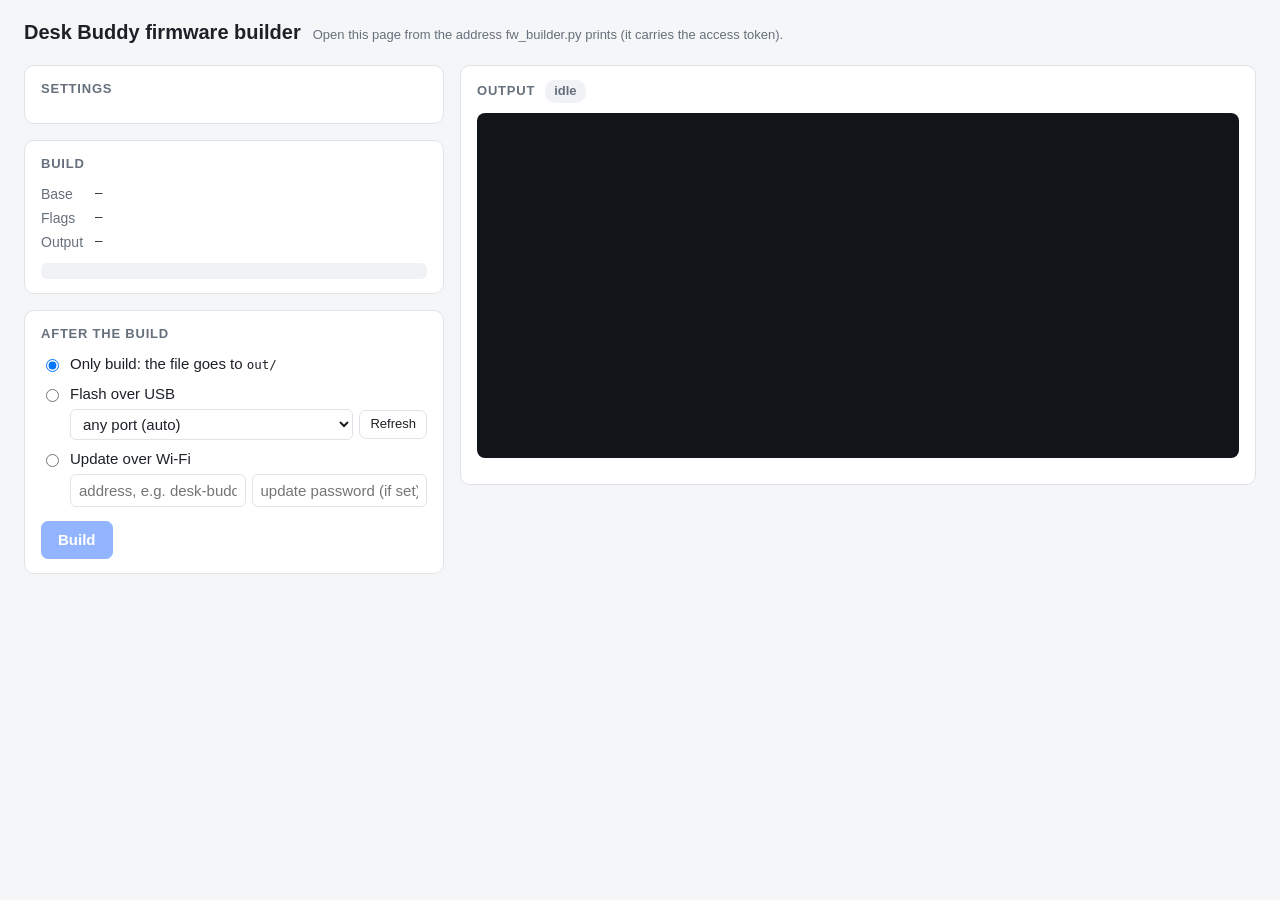
==== tools/firmware/index.html @ f3e2158a "Animations: spicy theme (cheeky innuendo, out of the normal cycle) Five animations in sim/animations" ====
<!doctype html>
<html lang="en">
<head>
<meta charset="utf-8">
<meta name="viewport" content="width=device-width, initial-scale=1">
<title>Firmware builder</title>
<!-- Served by fw_builder.py (python3 tools/fw_builder/fw_builder.py); the settings come from options.json. -->
<style>
  :root {
    --bg: #f5f6f8; --card: #ffffff; --ink: #1d2127; --muted: #66707c; --line: #dfe3e8;
    --accent: #2a6cff; --accent-ink: #ffffff; --ok: #1e9e52; --warn: #b26a00; --warn-bg: #fff4de;
    --err: #c62f2f; --err-bg: #fde8e8; --code: #f0f2f5; --log: #111418; --log-ink: #d5dbe2;
    --track: #e6e9ee;
  }
  @media (prefers-color-scheme: dark) {
    :root {
      --bg: #121417; --card: #1b1f24; --ink: #e6e9ed; --muted: #98a2ae; --line: #2c323a;
      --accent: #5b8dff; --accent-ink: #0c1220; --ok: #3ccf7a; --warn: #f0b24a; --warn-bg: #2e2412;
      --err: #ff6b6b; --err-bg: #331919; --code: #23282f; --log: #0b0d10; --log-ink: #cdd4dc;
      --track: #2a3038;
    }
  }
  * { box-sizing: border-box; }
  body { margin: 0; background: var(--bg); color: var(--ink); font: 15px/1.45 -apple-system, BlinkMacSystemFont, "Segoe UI", Roboto, sans-serif; }
  header { padding: 18px 24px 6px; display: flex; align-items: baseline; gap: 12px; flex-wrap: wrap; }
  h1 { font-size: 20px; margin: 0; }
  .sub { color: var(--muted); font-size: 13px; }
  main { display: grid; grid-template-columns: minmax(300px, 420px) 1fr; gap: 16px; padding: 12px 24px 24px; align-items: start; }
  @media (max-width: 860px) { main { grid-template-columns: 1fr; padding: 12px 16px 16px; } header { padding: 16px 16px 4px; } }
  .card { background: var(--card); border: 1px solid var(--line); border-radius: 10px; padding: 14px 16px; }
  .card + .card { margin-top: 16px; }
  h2 { font-size: 13px; text-transform: uppercase; letter-spacing: .06em; color: var(--muted); margin: 0 0 10px; }
  .opt { display: grid; grid-template-columns: 1fr auto; gap: 2px 12px; padding: 10px 0; border-top: 1px solid var(--line); }
  .opt:first-of-type { border-top: 0; padding-top: 2px; }
  .opt label.name { font-weight: 600; }
  .opt .help { grid-column: 1 / -1; color: var(--muted); font-size: 13px; }
  .badge { display: inline-block; font-size: 11px; font-weight: 600; padding: 1px 7px; border-radius: 9px; background: var(--warn-bg); color: var(--warn); margin-left: 6px; vertical-align: 1px; }
  .switch { position: relative; width: 44px; height: 26px; }
  .switch input { opacity: 0; width: 100%; height: 100%; margin: 0; position: absolute; cursor: pointer; z-index: 1; }
  .switch span { position: absolute; inset: 0; border-radius: 13px; background: var(--track); transition: background .15s; }
  .switch span::after { content: ""; position: absolute; top: 3px; left: 3px; width: 20px; height: 20px; border-radius: 50%; background: #fff; box-shadow: 0 1px 2px rgba(0,0,0,.3); transition: transform .15s; }
  .switch input:checked + span { background: var(--accent); }
  .switch input:checked + span::after { transform: translateX(18px); }
  .switch input:disabled { cursor: not-allowed; }
  .switch input:disabled + span { opacity: .45; }
  .switch input:focus-visible + span { outline: 2px solid var(--accent); outline-offset: 2px; }
  select, input[type=text], input[type=password], input[type=number] { font: inherit; color: var(--ink); background: var(--card); border: 1px solid var(--line); border-radius: 6px; padding: 5px 8px; min-width: 0; }
  dl { display: grid; grid-template-columns: auto 1fr; gap: 4px 12px; margin: 0; font-size: 14px; }
  dt { color: var(--muted); }
  dd { margin: 0; overflow-wrap: anywhere; }
  code, .mono { font-family: ui-monospace, SFMono-Regular, Menlo, monospace; font-size: 12.5px; }
  .cmd { background: var(--code); border-radius: 6px; padding: 8px 10px; margin-top: 10px; white-space: pre-wrap; overflow-wrap: anywhere; }
  .msg { border-radius: 6px; padding: 7px 10px; margin-top: 8px; font-size: 13.5px; }
  .msg.warn { background: var(--warn-bg); color: var(--warn); }
  .msg.err { background: var(--err-bg); color: var(--err); }
  .msg.note { background: var(--code); color: var(--muted); }
  .modes { display: grid; gap: 8px; }
  .mode { display: grid; grid-template-columns: auto 1fr; gap: 4px 8px; align-items: center; }
  .mode .extra { grid-column: 2; display: flex; gap: 6px; flex-wrap: wrap; align-items: center; }
  .mode .extra select { flex: 1 1 200px; }
  .mode .extra input { flex: 1 1 140px; }
  .mode.disabled { opacity: .5; }
  .actions { display: flex; gap: 8px; margin-top: 14px; flex-wrap: wrap; align-items: center; }
  button { font: inherit; font-weight: 600; border-radius: 7px; padding: 7px 16px; border: 1px solid var(--line); background: var(--card); color: var(--ink); cursor: pointer; }
  button.primary { background: var(--accent); border-color: var(--accent); color: var(--accent-ink); }
  button:disabled { opacity: .5; cursor: not-allowed; }
  button.small { padding: 4px 10px; font-weight: 500; font-size: 13px; }
  .status { font-size: 13px; font-weight: 600; padding: 2px 9px; border-radius: 10px; background: var(--code); color: var(--muted); }
  .status.running { color: var(--accent); }
  .status.ok { color: var(--ok); }
  .status.failed, .status.stopped { color: var(--err); }
  .logcard { display: flex; flex-direction: column; min-height: 420px; }
  .loghead { display: flex; align-items: center; gap: 10px; margin-bottom: 10px; flex-wrap: wrap; }
  .loghead h2 { margin: 0; }
  pre#log { flex: 1; margin: 0; background: var(--log); color: var(--log-ink); border-radius: 8px; padding: 10px 12px; font: 12px/1.45 ui-monospace, SFMono-Regular, Menlo, monospace; overflow: auto; white-space: pre-wrap; overflow-wrap: anywhere; min-height: 320px; max-height: 62vh; }
  .result { display: grid; gap: 8px; margin-top: 12px; }
  .bar { display: grid; grid-template-columns: 52px 1fr auto; gap: 10px; align-items: center; font-size: 13px; }
  .bar .track { height: 10px; border-radius: 5px; background: var(--track); overflow: hidden; }
  .bar .fill { height: 100%; border-radius: 5px; background: var(--ok); }
  .bar .fill.amber { background: var(--warn); }
  .bar .fill.red { background: var(--err); }
  .hidden { display: none !important; }
</style>
</head>
<body>
<header>
  <h1>Desk Buddy firmware builder</h1>
  <span class="sub" id="sub">loading…</span>
</header>
<main>
  <div>
    <section class="card">
      <h2>Settings</h2>
      <div id="opts"></div>
    </section>
    <section class="card">
      <h2>Build</h2>
      <dl>
        <dt>Base</dt><dd class="mono" id="p-env">–</dd>
        <dt>Flags</dt><dd class="mono" id="p-flags">–</dd>
        <dt>Output</dt><dd class="mono" id="p-out">–</dd>
      </dl>
      <div class="cmd mono" id="p-cmd"></div>
      <div id="p-msgs"></div>
    </section>
    <section class="card">
      <h2>After the build</h2>
      <div class="modes">
        <div class="mode">
          <input type="radio" name="mode" value="none" id="m-none" checked><label for="m-none">Only build: the file goes to <code id="outdir">out/</code></label>
        </div>
        <div class="mode" id="mode-usb">
          <input type="radio" name="mode" value="usb" id="m-usb"><label for="m-usb">Flash over USB</label>
          <div class="extra"><select id="port" aria-label="USB port"><option value="">any port (auto)</option></select><button class="small" id="refresh" type="button">Refresh</button></div>
        </div>
        <div class="mode" id="mode-ota">
          <input type="radio" name="mode" value="ota" id="m-ota"><label for="m-ota">Update over Wi-Fi</label>
          <div class="extra"><input type="text" id="host" placeholder="address, e.g. desk-buddy.local" aria-label="Buddy address"><input type="password" id="otapw" placeholder="update password (if set)" aria-label="Update password"></div>
        </div>
      </div>
      <div id="u-notes"></div>
      <div class="actions">
        <button class="primary" id="go" type="button" disabled>Build</button>
        <button id="stop" type="button" class="hidden">Stop</button>
      </div>
    </section>
  </div>
  <section class="card logcard">
    <div class="loghead"><h2>Output</h2><span class="status" id="status">idle</span><span class="sub" id="jobname"></span></div>
    <pre id="log"></pre>
    <div class="result" id="result"></div>
  </section>
</main>
<script>
(() => {
  const $ = id => document.getElementById(id);
  const q = new URLSearchParams(location.search);
  let token = q.get('t') || '';
  try { if (token) sessionStorage.setItem('fwb-token', token); else token = sessionStorage.getItem('fwb-token') || ''; } catch (e) {}
  if (q.get('t')) history.replaceState(null, '', location.pathname);

  const store = {
    get(k, d) { try { const v = localStorage.getItem('fwb-' + k); return v == null ? d : JSON.parse(v); } catch (e) { return d; } },
    set(k, v) { try { localStorage.setItem('fwb-' + k, JSON.stringify(v)); } catch (e) {} },
  };

  async function api(path, body) {
    const r = await fetch(path, {
      method: body === undefined ? 'GET' : 'POST',
      headers: { 'X-Token': token, ...(body === undefined ? {} : { 'Content-Type': 'application/json' }) },
      body: body === undefined ? undefined : JSON.stringify(body),
    });
    const j = await r.json().catch(() => ({}));
    if (!r.ok) throw new Error(j.error || ('HTTP ' + r.status));
    return j;
  }

  let doc = null, values = {}, cur = null, polling = false, since = 0;
  const ctls = {};   // option id -> { o, input, note }

  function el(tag, attrs = {}, ...kids) {
    const e = document.createElement(tag);
    for (const [k, v] of Object.entries(attrs)) {
      if (k === 'class') e.className = v; else if (k === 'text') e.textContent = v;
      else if (k.startsWith('on')) e.addEventListener(k.slice(2), v); else e.setAttribute(k, v);
    }
    for (const k of kids) if (k) e.append(k);
    return e;
  }

  function renderOptions() {
    const box = $('opts');
    box.textContent = '';
    for (const o of doc.options) {
      const id = 'o-' + o.id;
      let ctl;
      if (o.type === 'bool') {
        const inp = el('input', { type: 'checkbox', id, role: 'switch' });
        inp.checked = !!values[o.id];
        inp.disabled = !o.supported;
        inp.addEventListener('change', () => { values[o.id] = inp.checked; changed(); });
        ctl = el('span', { class: 'switch' }, inp, el('span'));
        ctl.input = inp;
      } else if (o.type === 'choice') {
        ctl = el('select', { id });
        for (const c of o.choices) ctl.append(el('option', { value: String(c.value), text: c.label || String(c.value) }));
        ctl.value = String(values[o.id]);
        ctl.disabled = !o.supported;
        ctl.addEventListener('change', () => { values[o.id] = o.choices.find(c => String(c.value) === ctl.value).value; changed(); });
      } else if (o.type === 'number') {
        ctl = el('input', { type: 'number', id, ...(o.min != null ? { min: o.min } : {}), ...(o.max != null ? { max: o.max } : {}) });
        ctl.value = values[o.id];
        ctl.disabled = !o.supported;
        ctl.addEventListener('change', () => { values[o.id] = Number(ctl.value); changed(); });
      }
      const name = el('label', { class: 'name', for: id, text: o.label });
      if (!o.supported) name.append(el('span', { class: 'badge', text: 'needs firmware support' }));
      const note = el('span', { class: 'badge hidden' });
      name.append(note);
      ctls[o.id] = { o, input: ctl.input || ctl, note };
      box.append(el('div', { class: 'opt' }, name, ctl, o.help ? el('div', { class: 'help', text: o.help }) : null));
    }
  }

  /* Options another one forces (e.g. "USB serial only" turns Wi-Fi and Bluetooth off):
     show the forced value, greyed out; the user's own choice comes back when it is released. */
  function applyForced() {
    const forced = (cur && cur.forced) || {};
    for (const [id, { o, input, note }] of Object.entries(ctls)) {
      const by = forced[id], v = by ? cur.values[id] : values[id];
      if (o.type === 'bool') input.checked = !!v; else input.value = String(v);
      input.disabled = !o.supported || !!by;
      note.textContent = by ? 'set by ' + by : '';
      note.classList.toggle('hidden', !by);
    }
  }

  function mode() { return document.querySelector('input[name=mode]:checked').value; }
  function upload() {
    const m = mode();
    if (m === 'usb') return { type: 'usb', port: $('port').value || null };
    if (m === 'ota') return { type: 'ota', host: $('host').value.trim(), password: $('otapw').value };
    return null;
  }

  async function changed() {
    store.set('values', values);
    store.set('mode', mode());
    store.set('host', $('host').value.trim());
    try { cur = await api('/api/plan', { values, upload: upload() }); } catch (e) { cur = { errors: [e.message], warnings: [], flags: [] }; }
    $('p-env').textContent = cur.env || '–';
    $('p-flags').textContent = (cur.flags || []).join(' ') || '(none)';
    $('p-out').textContent = cur.name ? doc.out_dir + '/' + cur.name + '.bin' : '–';
    $('p-cmd').textContent = cur.command ? (cur.flags.length ? 'PLATFORMIO_BUILD_FLAGS="' + cur.flags.join(' ') + '" ' : '') + cur.command : '';
    applyForced();
    const msgs = $('p-msgs');
    msgs.textContent = '';
    for (const w of cur.warnings || []) msgs.append(el('div', { class: 'msg warn', text: w }));
    for (const e of cur.errors || []) msgs.append(el('div', { class: 'msg err', text: e }));
    // Wi-Fi updates only for Wi-Fi builds
    const ota = !!cur.wifi_build;
    $('mode-ota').classList.toggle('disabled', !ota);
    $('m-ota').disabled = !ota;
    if (!ota && mode() === 'ota') { document.querySelector('input[name=mode][value=none]').checked = true; }
    const notes = $('u-notes');
    notes.textContent = '';
    if (mode() !== 'none') for (const n of cur.upload_notes || []) notes.append(el('div', { class: 'msg note', text: n }));
    updateButtons();
  }

  function updateButtons(running = polling) {
    const m = mode();
    $('go').textContent = m === 'usb' ? 'Build and flash' : m === 'ota' ? 'Build and update' : 'Build';
    const bad = !cur || (cur.errors || []).length > 0 || !doc.pio || (m === 'ota' && !$('host').value.trim());
    $('go').disabled = running || bad;
    $('stop').classList.toggle('hidden', !running);
  }

  async function loadPorts() {
    const sel = $('port'), keep = sel.value || store.get('port', '');
    $('refresh').disabled = true;
    try {
      const { ports } = await api('/api/ports');
      sel.textContent = '';
      sel.append(el('option', { value: '', text: 'any port (auto)' }));
      for (const p of ports) sel.append(el('option', { value: p.port, text: p.port + (p.description && p.description !== 'n/a' ? '  ' + p.description : '') }));
      if ([...sel.options].some(o => o.value === keep)) sel.value = keep;
      else if (ports.length) sel.value = ports[0].port;
    } catch (e) { /* keep the list */ }
    $('refresh').disabled = false;
  }

  function setStatus(s) { const st = $('status'); st.textContent = s; st.className = 'status ' + s; }

  function kb(n) { return (n / 1024).toFixed(n < 10240 ? 1 : 0) + ' KB'; }
  function bar(label, r) {
    const fill = el('div', { class: 'fill' + (r.pct >= 97 ? ' red' : r.pct >= 90 ? ' amber' : '') });
    fill.style.width = Math.min(100, r.pct) + '%';
    return el('div', { class: 'bar' }, el('span', { text: label }), el('div', { class: 'track' }, fill),
      el('span', { class: 'mono', text: r.pct.toFixed(1) + '%  ' + kb(r.used) + ' / ' + kb(r.total) }));
  }
  function renderResult(j) {
    const box = $('result');
    box.textContent = '';
    const r = j.result || {};
    if (r.flash) box.append(bar('Flash', r.flash));
    if (r.ram) box.append(bar('RAM', r.ram));
    if (r.bin) box.append(el('div', { class: 'msg note' }, 'Firmware: ', el('code', { text: r.bin }), ' (' + kb(r.bytes) + ')'));
    if (r.uploaded === 'usb') box.append(el('div', { class: 'msg note', text: 'Flashed over USB. The buddy restarts; give it a few seconds.' }));
    if (r.uploaded === 'ota') box.append(el('div', { class: 'msg note', text: 'Sent over Wi-Fi. The buddy installs it and restarts.' }));
  }

  async function poll() {
    if (polling) return;
    polling = true;
    updateButtons(true);
    const log = $('log');
    while (true) {
      let j;
      try { j = await api('/api/job?since=' + since); } catch (e) { await new Promise(r => setTimeout(r, 1000)); continue; }
      if (j.lines.length) {
        const atEnd = log.scrollTop + log.clientHeight >= log.scrollHeight - 30;
        log.append(j.lines.join('\n') + '\n');
        if (atEnd) log.scrollTop = log.scrollHeight;
      }
      since = j.next;
      setStatus(j.status);
      $('jobname').textContent = j.name || '';
      renderResult(j);
      if (j.status !== 'running') break;
      await new Promise(r => setTimeout(r, 400));
    }
    polling = false;
    updateButtons(false);
  }

  $('go').addEventListener('click', async () => {
    if (!cur || cur.errors.length) return;
    $('log').textContent = '';
    $('result').textContent = '';
    since = 0;
    try {
      await api('/api/build', { values, upload: upload() });
      if (mode() === 'usb') store.set('port', $('port').value);
      poll();
    } catch (e) {
      setStatus('failed');
      $('log').textContent = 'error: ' + e.message + '\n';
    }
  });
  $('stop').addEventListener('click', () => api('/api/stop', {}).catch(() => {}));
  $('refresh').addEventListener('click', loadPorts);
  for (const r of document.querySelectorAll('input[name=mode]')) r.addEventListener('change', changed);
  $('host').addEventListener('input', () => { store.set('host', $('host').value.trim()); updateButtons(); });
  $('host').addEventListener('change', changed);

  (async () => {
    if (!token) { $('sub').textContent = 'Open this page from the address fw_builder.py prints (it carries the access token).'; return; }
    let info;
    try { info = await api('/api/options'); } catch (e) { $('sub').textContent = 'Cannot reach fw_builder.py: ' + e.message; return; }
    doc = { ...info.doc, out_dir: info.out_dir, pio: info.pio };
    $('outdir').textContent = info.out_dir + '/';
    $('sub').textContent = 'firmware ' + info.version + (info.pio ? '' : ' · PlatformIO (pio) not found: install it to build');
    const saved = store.get('values', {});
    for (const o of doc.options) {
      const v = saved[o.id];
      const ok = o.supported && (o.type === 'bool' ? typeof v === 'boolean'
        : o.type === 'choice' ? o.choices.some(c => c.value === v)
        : typeof v === 'number' && (o.min == null || v >= o.min) && (o.max == null || v <= o.max));
      values[o.id] = ok ? v : o.default;
    }
    $('host').value = store.get('host', '');
    const m = store.get('mode', 'none');
    const r = document.querySelector('input[name=mode][value="' + m + '"]');
    if (r) r.checked = true;
    renderOptions();
    await changed();
    loadPorts();
    const j = await api('/api/job').catch(() => null);
    if (j && j.status !== 'idle') poll();
  })();
})();
</script>
</body>
</html>
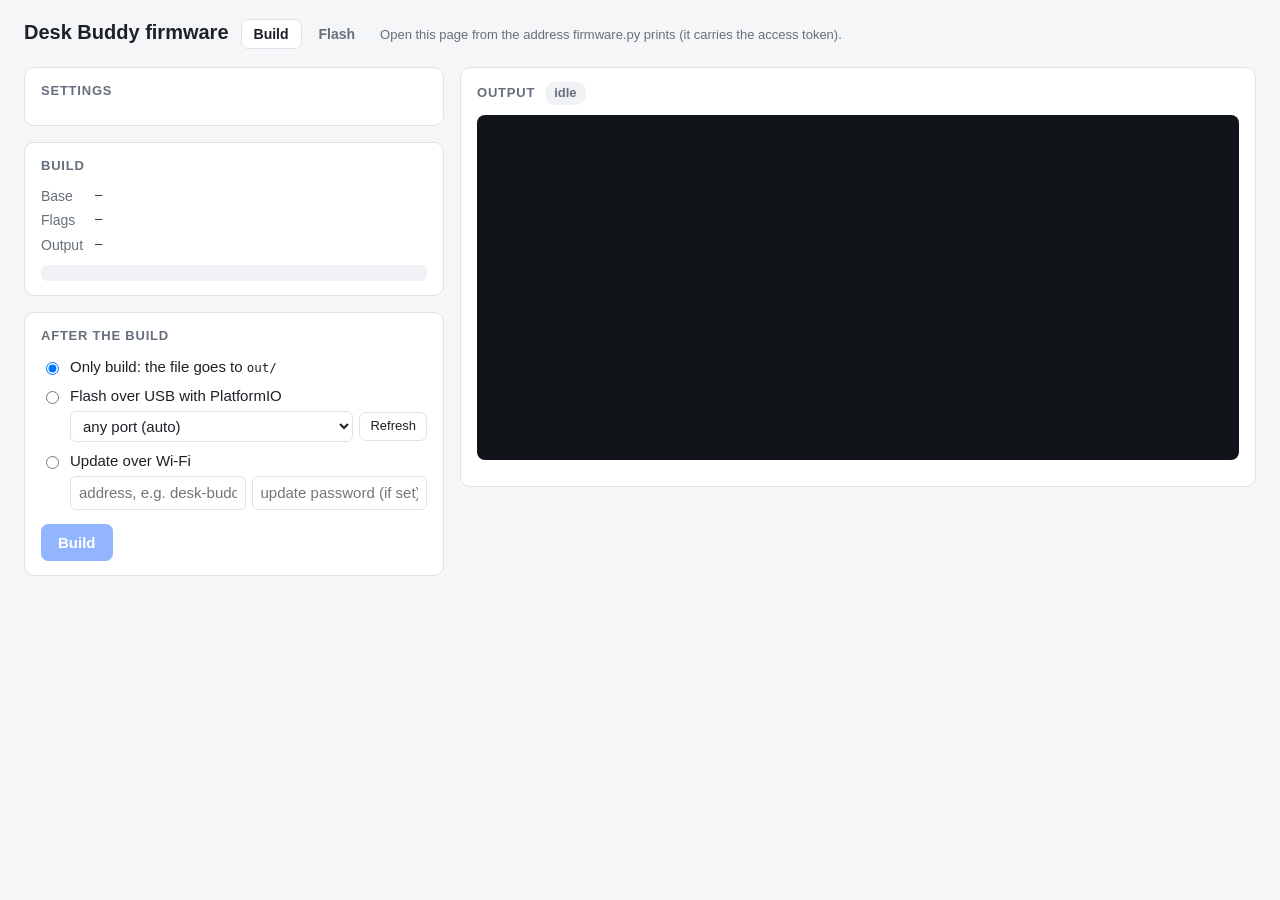
==== commit 24d0c7e8: "Tools: firmware build and web flasher in tools/firmware tools/fw_builder is now tools/firmware (firm" ====
--- a/tools/firmware/index.html
+++ b/tools/firmware/index.html
@@ -3,88 +3,14 @@
 <head>
 <meta charset="utf-8">
 <meta name="viewport" content="width=device-width, initial-scale=1">
-<title>Firmware builder</title>
-<!-- Served by fw_builder.py (python3 tools/fw_builder/fw_builder.py); the settings come from options.json. -->
-<style>
-  :root {
-    --bg: #f5f6f8; --card: #ffffff; --ink: #1d2127; --muted: #66707c; --line: #dfe3e8;
-    --accent: #2a6cff; --accent-ink: #ffffff; --ok: #1e9e52; --warn: #b26a00; --warn-bg: #fff4de;
-    --err: #c62f2f; --err-bg: #fde8e8; --code: #f0f2f5; --log: #111418; --log-ink: #d5dbe2;
-    --track: #e6e9ee;
-  }
-  @media (prefers-color-scheme: dark) {
-    :root {
-      --bg: #121417; --card: #1b1f24; --ink: #e6e9ed; --muted: #98a2ae; --line: #2c323a;
-      --accent: #5b8dff; --accent-ink: #0c1220; --ok: #3ccf7a; --warn: #f0b24a; --warn-bg: #2e2412;
-      --err: #ff6b6b; --err-bg: #331919; --code: #23282f; --log: #0b0d10; --log-ink: #cdd4dc;
-      --track: #2a3038;
-    }
-  }
-  * { box-sizing: border-box; }
-  body { margin: 0; background: var(--bg); color: var(--ink); font: 15px/1.45 -apple-system, BlinkMacSystemFont, "Segoe UI", Roboto, sans-serif; }
-  header { padding: 18px 24px 6px; display: flex; align-items: baseline; gap: 12px; flex-wrap: wrap; }
-  h1 { font-size: 20px; margin: 0; }
-  .sub { color: var(--muted); font-size: 13px; }
-  main { display: grid; grid-template-columns: minmax(300px, 420px) 1fr; gap: 16px; padding: 12px 24px 24px; align-items: start; }
-  @media (max-width: 860px) { main { grid-template-columns: 1fr; padding: 12px 16px 16px; } header { padding: 16px 16px 4px; } }
-  .card { background: var(--card); border: 1px solid var(--line); border-radius: 10px; padding: 14px 16px; }
-  .card + .card { margin-top: 16px; }
-  h2 { font-size: 13px; text-transform: uppercase; letter-spacing: .06em; color: var(--muted); margin: 0 0 10px; }
-  .opt { display: grid; grid-template-columns: 1fr auto; gap: 2px 12px; padding: 10px 0; border-top: 1px solid var(--line); }
-  .opt:first-of-type { border-top: 0; padding-top: 2px; }
-  .opt label.name { font-weight: 600; }
-  .opt .help { grid-column: 1 / -1; color: var(--muted); font-size: 13px; }
-  .badge { display: inline-block; font-size: 11px; font-weight: 600; padding: 1px 7px; border-radius: 9px; background: var(--warn-bg); color: var(--warn); margin-left: 6px; vertical-align: 1px; }
-  .switch { position: relative; width: 44px; height: 26px; }
-  .switch input { opacity: 0; width: 100%; height: 100%; margin: 0; position: absolute; cursor: pointer; z-index: 1; }
-  .switch span { position: absolute; inset: 0; border-radius: 13px; background: var(--track); transition: background .15s; }
-  .switch span::after { content: ""; position: absolute; top: 3px; left: 3px; width: 20px; height: 20px; border-radius: 50%; background: #fff; box-shadow: 0 1px 2px rgba(0,0,0,.3); transition: transform .15s; }
-  .switch input:checked + span { background: var(--accent); }
-  .switch input:checked + span::after { transform: translateX(18px); }
-  .switch input:disabled { cursor: not-allowed; }
-  .switch input:disabled + span { opacity: .45; }
-  .switch input:focus-visible + span { outline: 2px solid var(--accent); outline-offset: 2px; }
-  select, input[type=text], input[type=password], input[type=number] { font: inherit; color: var(--ink); background: var(--card); border: 1px solid var(--line); border-radius: 6px; padding: 5px 8px; min-width: 0; }
-  dl { display: grid; grid-template-columns: auto 1fr; gap: 4px 12px; margin: 0; font-size: 14px; }
-  dt { color: var(--muted); }
-  dd { margin: 0; overflow-wrap: anywhere; }
-  code, .mono { font-family: ui-monospace, SFMono-Regular, Menlo, monospace; font-size: 12.5px; }
-  .cmd { background: var(--code); border-radius: 6px; padding: 8px 10px; margin-top: 10px; white-space: pre-wrap; overflow-wrap: anywhere; }
-  .msg { border-radius: 6px; padding: 7px 10px; margin-top: 8px; font-size: 13.5px; }
-  .msg.warn { background: var(--warn-bg); color: var(--warn); }
-  .msg.err { background: var(--err-bg); color: var(--err); }
-  .msg.note { background: var(--code); color: var(--muted); }
-  .modes { display: grid; gap: 8px; }
-  .mode { display: grid; grid-template-columns: auto 1fr; gap: 4px 8px; align-items: center; }
-  .mode .extra { grid-column: 2; display: flex; gap: 6px; flex-wrap: wrap; align-items: center; }
-  .mode .extra select { flex: 1 1 200px; }
-  .mode .extra input { flex: 1 1 140px; }
-  .mode.disabled { opacity: .5; }
-  .actions { display: flex; gap: 8px; margin-top: 14px; flex-wrap: wrap; align-items: center; }
-  button { font: inherit; font-weight: 600; border-radius: 7px; padding: 7px 16px; border: 1px solid var(--line); background: var(--card); color: var(--ink); cursor: pointer; }
-  button.primary { background: var(--accent); border-color: var(--accent); color: var(--accent-ink); }
-  button:disabled { opacity: .5; cursor: not-allowed; }
-  button.small { padding: 4px 10px; font-weight: 500; font-size: 13px; }
-  .status { font-size: 13px; font-weight: 600; padding: 2px 9px; border-radius: 10px; background: var(--code); color: var(--muted); }
-  .status.running { color: var(--accent); }
-  .status.ok { color: var(--ok); }
-  .status.failed, .status.stopped { color: var(--err); }
-  .logcard { display: flex; flex-direction: column; min-height: 420px; }
-  .loghead { display: flex; align-items: center; gap: 10px; margin-bottom: 10px; flex-wrap: wrap; }
-  .loghead h2 { margin: 0; }
-  pre#log { flex: 1; margin: 0; background: var(--log); color: var(--log-ink); border-radius: 8px; padding: 10px 12px; font: 12px/1.45 ui-monospace, SFMono-Regular, Menlo, monospace; overflow: auto; white-space: pre-wrap; overflow-wrap: anywhere; min-height: 320px; max-height: 62vh; }
-  .result { display: grid; gap: 8px; margin-top: 12px; }
-  .bar { display: grid; grid-template-columns: 52px 1fr auto; gap: 10px; align-items: center; font-size: 13px; }
-  .bar .track { height: 10px; border-radius: 5px; background: var(--track); overflow: hidden; }
-  .bar .fill { height: 100%; border-radius: 5px; background: var(--ok); }
-  .bar .fill.amber { background: var(--warn); }
-  .bar .fill.red { background: var(--err); }
-  .hidden { display: none !important; }
-</style>
+<title>Desk Buddy firmware</title>
+<!-- Build page, served by firmware.py (python3 tools/firmware/firmware.py); the settings come from options.json. -->
+<link rel="stylesheet" href="style.css">
 </head>
 <body>
 <header>
-  <h1>Desk Buddy firmware builder</h1>
+  <h1>Desk Buddy firmware</h1>
+  <nav class="tabs"><a href="index.html" class="on">Build</a><a href="flash.html">Flash</a></nav>
   <span class="sub" id="sub">loading…</span>
 </header>
 <main>
@@ -110,7 +36,7 @@
           <input type="radio" name="mode" value="none" id="m-none" checked><label for="m-none">Only build: the file goes to <code id="outdir">out/</code></label>
         </div>
         <div class="mode" id="mode-usb">
-          <input type="radio" name="mode" value="usb" id="m-usb"><label for="m-usb">Flash over USB</label>
+          <input type="radio" name="mode" value="usb" id="m-usb"><label for="m-usb">Flash over USB with PlatformIO</label>
           <div class="extra"><select id="port" aria-label="USB port"><option value="">any port (auto)</option></select><button class="small" id="refresh" type="button">Refresh</button></div>
         </div>
         <div class="mode" id="mode-ota">
@@ -285,7 +211,10 @@
     const r = j.result || {};
     if (r.flash) box.append(bar('Flash', r.flash));
     if (r.ram) box.append(bar('RAM', r.ram));
-    if (r.bin) box.append(el('div', { class: 'msg note' }, 'Firmware: ', el('code', { text: r.bin }), ' (' + kb(r.bytes) + ')'));
+    if (r.bin) box.append(el('div', { class: 'msg note' }, 'App: ', el('code', { text: r.bin }), ' (' + kb(r.bytes) + ')'));
+    if (r.factory) box.append(el('div', { class: 'msg note' }, 'Full image: ', el('code', { text: r.factory }), ' (' + kb(r.factory_bytes) + ')'));
+    if (r.factory && j.status === 'ok' && !r.uploaded)
+      box.append(el('div', {}, el('a', { class: 'button', href: 'flash.html?build=' + encodeURIComponent(r.name), text: 'Flash it in this browser' })));
     if (r.uploaded === 'usb') box.append(el('div', { class: 'msg note', text: 'Flashed over USB. The buddy restarts; give it a few seconds.' }));
     if (r.uploaded === 'ota') box.append(el('div', { class: 'msg note', text: 'Sent over Wi-Fi. The buddy installs it and restarts.' }));
   }
@@ -335,9 +264,9 @@
   $('host').addEventListener('change', changed);
 
   (async () => {
-    if (!token) { $('sub').textContent = 'Open this page from the address fw_builder.py prints (it carries the access token).'; return; }
+    if (!token) { $('sub').textContent = 'Open this page from the address firmware.py prints (it carries the access token).'; return; }
     let info;
-    try { info = await api('/api/options'); } catch (e) { $('sub').textContent = 'Cannot reach fw_builder.py: ' + e.message; return; }
+    try { info = await api('/api/options'); } catch (e) { $('sub').textContent = 'Cannot reach firmware.py: ' + e.message; return; }
     doc = { ...info.doc, out_dir: info.out_dir, pio: info.pio };
     $('outdir').textContent = info.out_dir + '/';
     $('sub').textContent = 'firmware ' + info.version + (info.pio ? '' : ' · PlatformIO (pio) not found: install it to build');
--- a/tools/firmware/style.css
+++ b/tools/firmware/style.css
@@ -0,0 +1,82 @@
+/* Shared by index.html (Build) and flash.html (Flash). */
+:root {
+  --bg: #f5f6f8; --card: #ffffff; --ink: #1d2127; --muted: #66707c; --line: #dfe3e8;
+  --accent: #2a6cff; --accent-ink: #ffffff; --ok: #1e9e52; --warn: #b26a00; --warn-bg: #fff4de;
+  --err: #c62f2f; --err-bg: #fde8e8; --code: #f0f2f5; --log: #111418; --log-ink: #d5dbe2;
+  --track: #e6e9ee;
+}
+@media (prefers-color-scheme: dark) {
+  :root {
+    --bg: #121417; --card: #1b1f24; --ink: #e6e9ed; --muted: #98a2ae; --line: #2c323a;
+    --accent: #5b8dff; --accent-ink: #0c1220; --ok: #3ccf7a; --warn: #f0b24a; --warn-bg: #2e2412;
+    --err: #ff6b6b; --err-bg: #331919; --code: #23282f; --log: #0b0d10; --log-ink: #cdd4dc;
+    --track: #2a3038;
+  }
+}
+* { box-sizing: border-box; }
+body { margin: 0; background: var(--bg); color: var(--ink); font: 15px/1.45 -apple-system, BlinkMacSystemFont, "Segoe UI", Roboto, sans-serif; }
+header { padding: 18px 24px 6px; display: flex; align-items: baseline; gap: 12px; flex-wrap: wrap; }
+h1 { font-size: 20px; margin: 0; }
+.sub { color: var(--muted); font-size: 13px; }
+main { display: grid; grid-template-columns: minmax(300px, 420px) 1fr; gap: 16px; padding: 12px 24px 24px; align-items: start; }
+@media (max-width: 860px) { main { grid-template-columns: 1fr; padding: 12px 16px 16px; } header { padding: 16px 16px 4px; } }
+.card { background: var(--card); border: 1px solid var(--line); border-radius: 10px; padding: 14px 16px; }
+.card + .card { margin-top: 16px; }
+h2 { font-size: 13px; text-transform: uppercase; letter-spacing: .06em; color: var(--muted); margin: 0 0 10px; }
+.opt { display: grid; grid-template-columns: 1fr auto; gap: 2px 12px; padding: 10px 0; border-top: 1px solid var(--line); }
+.opt:first-of-type { border-top: 0; padding-top: 2px; }
+.opt label.name { font-weight: 600; }
+.opt .help { grid-column: 1 / -1; color: var(--muted); font-size: 13px; }
+.badge { display: inline-block; font-size: 11px; font-weight: 600; padding: 1px 7px; border-radius: 9px; background: var(--warn-bg); color: var(--warn); margin-left: 6px; vertical-align: 1px; }
+.switch { position: relative; width: 44px; height: 26px; }
+.switch input { opacity: 0; width: 100%; height: 100%; margin: 0; position: absolute; cursor: pointer; z-index: 1; }
+.switch span { position: absolute; inset: 0; border-radius: 13px; background: var(--track); transition: background .15s; }
+.switch span::after { content: ""; position: absolute; top: 3px; left: 3px; width: 20px; height: 20px; border-radius: 50%; background: #fff; box-shadow: 0 1px 2px rgba(0,0,0,.3); transition: transform .15s; }
+.switch input:checked + span { background: var(--accent); }
+.switch input:checked + span::after { transform: translateX(18px); }
+.switch input:disabled { cursor: not-allowed; }
+.switch input:disabled + span { opacity: .45; }
+.switch input:focus-visible + span { outline: 2px solid var(--accent); outline-offset: 2px; }
+select, input[type=text], input[type=password], input[type=number] { font: inherit; color: var(--ink); background: var(--card); border: 1px solid var(--line); border-radius: 6px; padding: 5px 8px; min-width: 0; }
+dl { display: grid; grid-template-columns: auto 1fr; gap: 4px 12px; margin: 0; font-size: 14px; }
+dt { color: var(--muted); }
+dd { margin: 0; overflow-wrap: anywhere; }
+code, .mono { font-family: ui-monospace, SFMono-Regular, Menlo, monospace; font-size: 12.5px; }
+.cmd { background: var(--code); border-radius: 6px; padding: 8px 10px; margin-top: 10px; white-space: pre-wrap; overflow-wrap: anywhere; }
+.msg { border-radius: 6px; padding: 7px 10px; margin-top: 8px; font-size: 13.5px; }
+.msg.warn { background: var(--warn-bg); color: var(--warn); }
+.msg.err { background: var(--err-bg); color: var(--err); }
+.msg.note { background: var(--code); color: var(--muted); }
+.modes { display: grid; gap: 8px; }
+.mode { display: grid; grid-template-columns: auto 1fr; gap: 4px 8px; align-items: center; }
+.mode .extra { grid-column: 2; display: flex; gap: 6px; flex-wrap: wrap; align-items: center; }
+.mode .extra select { flex: 1 1 200px; }
+.mode .extra input { flex: 1 1 140px; }
+.mode.disabled { opacity: .5; }
+.actions { display: flex; gap: 8px; margin-top: 14px; flex-wrap: wrap; align-items: center; }
+button { font: inherit; font-weight: 600; border-radius: 7px; padding: 7px 16px; border: 1px solid var(--line); background: var(--card); color: var(--ink); cursor: pointer; }
+button.primary { background: var(--accent); border-color: var(--accent); color: var(--accent-ink); }
+button:disabled { opacity: .5; cursor: not-allowed; }
+button.small { padding: 4px 10px; font-weight: 500; font-size: 13px; }
+.status { font-size: 13px; font-weight: 600; padding: 2px 9px; border-radius: 10px; background: var(--code); color: var(--muted); }
+.status.running { color: var(--accent); }
+.status.ok { color: var(--ok); }
+.status.failed, .status.stopped { color: var(--err); }
+.logcard { display: flex; flex-direction: column; min-height: 420px; }
+.loghead { display: flex; align-items: center; gap: 10px; margin-bottom: 10px; flex-wrap: wrap; }
+.loghead h2 { margin: 0; }
+pre#log { flex: 1; margin: 0; background: var(--log); color: var(--log-ink); border-radius: 8px; padding: 10px 12px; font: 12px/1.45 ui-monospace, SFMono-Regular, Menlo, monospace; overflow: auto; white-space: pre-wrap; overflow-wrap: anywhere; min-height: 320px; max-height: 62vh; }
+.result { display: grid; gap: 8px; margin-top: 12px; }
+.bar { display: grid; grid-template-columns: 52px 1fr auto; gap: 10px; align-items: center; font-size: 13px; }
+.bar .track { height: 10px; border-radius: 5px; background: var(--track); overflow: hidden; }
+.bar .fill { height: 100%; border-radius: 5px; background: var(--ok); }
+.bar .fill.amber { background: var(--warn); }
+.bar .fill.red { background: var(--err); }
+.hidden { display: none !important; }
+nav.tabs { display: flex; gap: 4px; }
+nav.tabs a { padding: 4px 12px; border-radius: 7px; color: var(--muted); text-decoration: none; font-weight: 600; font-size: 14px; border: 1px solid transparent; }
+nav.tabs a.on { background: var(--card); color: var(--ink); border-color: var(--line); }
+nav.tabs a:hover:not(.on) { color: var(--ink); }
+a.button { display: inline-block; text-decoration: none; font-weight: 600; border-radius: 7px; padding: 7px 16px; background: var(--accent); color: var(--accent-ink); }
+.progress { height: 12px; border-radius: 6px; background: var(--track); overflow: hidden; margin-top: 12px; }
+.progress div { height: 100%; width: 0; background: var(--accent); transition: width .2s; }
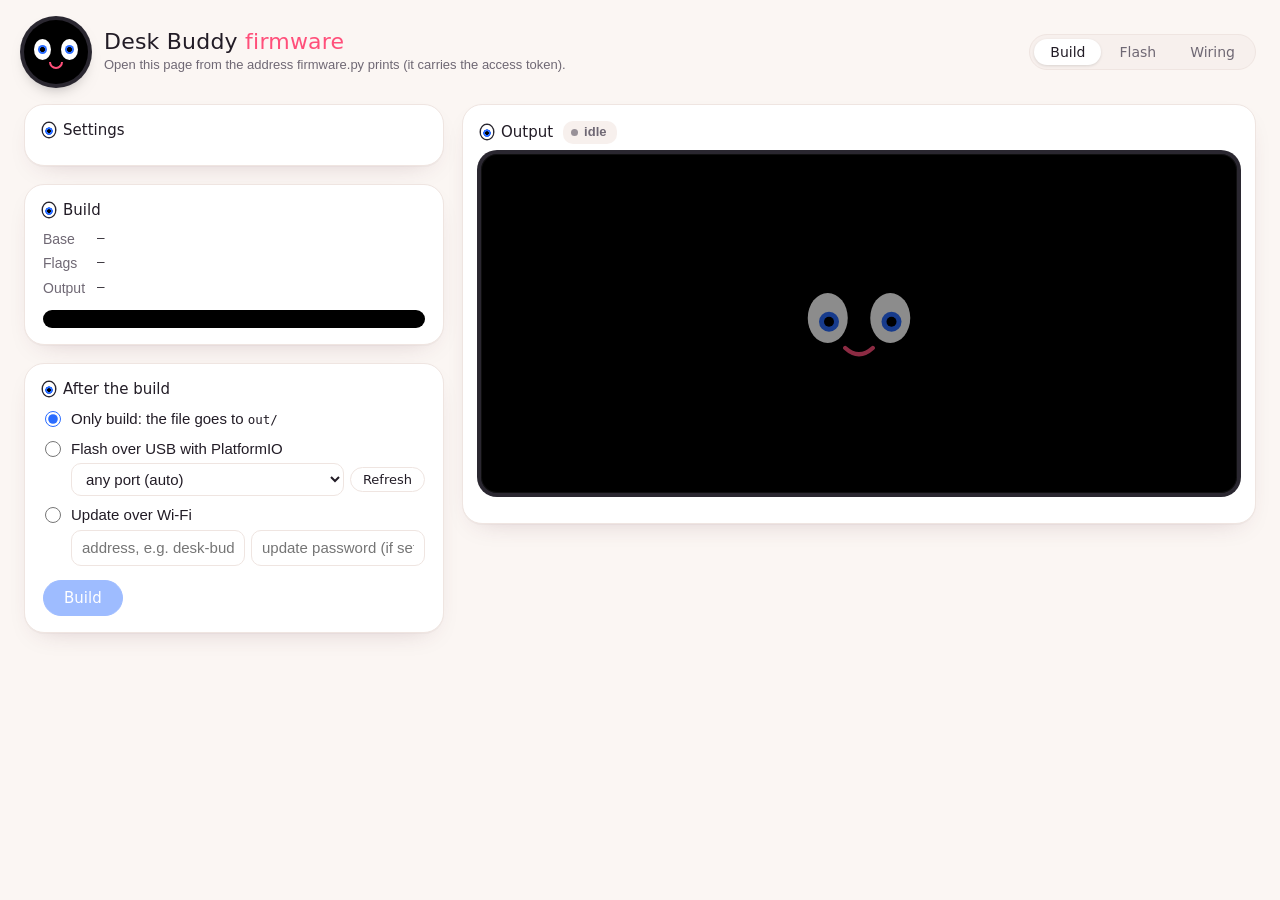
==== commit b0a02251: "Tools: firmware Wiring tab, charging status toggle, buddy-themed look wiring.html, a third tab: what" ====
--- a/tools/firmware/index.html
+++ b/tools/firmware/index.html
@@ -9,9 +9,9 @@
 </head>
 <body>
 <header>
-  <h1>Desk Buddy firmware</h1>
-  <nav class="tabs"><a href="index.html" class="on">Build</a><a href="flash.html">Flash</a></nav>
-  <span class="sub" id="sub">loading…</span>
+  <div class="buddy" aria-hidden="true"><span class="eye"></span><span class="eye"></span><span class="mouth"></span><span class="cheeks"></span></div>
+  <div class="title"><h1>Desk Buddy <em>firmware</em></h1><span class="sub" id="sub">loading…</span></div>
+  <nav class="tabs"><a href="index.html" class="on">Build</a><a href="flash.html">Flash</a><a href="wiring.html">Wiring</a></nav>
 </header>
 <main>
   <div>
@@ -149,11 +149,16 @@
     return null;
   }
 
+  let seq = 0;
   async function changed() {
     store.set('values', values);
     store.set('mode', mode());
     store.set('host', $('host').value.trim());
-    try { cur = await api('/api/plan', { values, upload: upload() }); } catch (e) { cur = { errors: [e.message], warnings: [], flags: [] }; }
+    const mine = ++seq;
+    let res;
+    try { res = await api('/api/plan', { values, upload: upload() }); } catch (e) { res = { errors: [e.message], warnings: [], flags: [] }; }
+    if (mine !== seq) return;                    // a newer change is on its way: drop this answer
+    cur = res;
     $('p-env').textContent = cur.env || '–';
     $('p-flags').textContent = (cur.flags || []).join(' ') || '(none)';
     $('p-out').textContent = cur.name ? doc.out_dir + '/' + cur.name + '.bin' : '–';
--- a/tools/firmware/style.css
+++ b/tools/firmware/style.css
@@ -1,49 +1,142 @@
-/* Shared by index.html (Build) and flash.html (Flash). */
+/* Shared by index.html (Build) and flash.html (Flash).
+ * Dressed as the desk buddy: its face colours (white eyes, blue iris, pink mouth,
+ * blush), the black round screen, and the cyan ring of its loading screen. The
+ * buddy in the header reacts to the job's #status (idle / running / ok / failed /
+ * stopped) with :has(), so the pages' scripts need not know about it. */
 :root {
-  --bg: #f5f6f8; --card: #ffffff; --ink: #1d2127; --muted: #66707c; --line: #dfe3e8;
-  --accent: #2a6cff; --accent-ink: #ffffff; --ok: #1e9e52; --warn: #b26a00; --warn-bg: #fff4de;
-  --err: #c62f2f; --err-bg: #fde8e8; --code: #f0f2f5; --log: #111418; --log-ink: #d5dbe2;
-  --track: #e6e9ee;
+  --bg: #fbf6f3; --card: #ffffff; --ink: #221c26; --muted: #6f6874; --line: #efe5e1;
+  --accent: #2a6cff; --accent-ink: #ffffff; --pink: #ff4f7a; --blush: #ff8fa3;
+  --ok: #1e9e52; --warn: #a86400; --warn-bg: #fff2dc; --err: #d0313f; --err-bg: #fde7ea;
+  --code: #f7f0ed; --track: #ece2de; --cyan: #00b8d9;
+  --screen: #000000; --bezel: #2a2730; --log-ink: #d8dde4;
+  --shadow: 0 1px 0 rgba(60, 30, 40, .03), 0 10px 28px -16px rgba(90, 40, 60, .28);
+  --round: "Arial Rounded MT Bold", ui-rounded, "SF Pro Rounded", "Nunito", system-ui, sans-serif;
+  color-scheme: light;
 }
 @media (prefers-color-scheme: dark) {
   :root {
-    --bg: #121417; --card: #1b1f24; --ink: #e6e9ed; --muted: #98a2ae; --line: #2c323a;
-    --accent: #5b8dff; --accent-ink: #0c1220; --ok: #3ccf7a; --warn: #f0b24a; --warn-bg: #2e2412;
-    --err: #ff6b6b; --err-bg: #331919; --code: #23282f; --log: #0b0d10; --log-ink: #cdd4dc;
-    --track: #2a3038;
+    --bg: #07080a; --card: #121419; --ink: #eef0f4; --muted: #9aa1ad; --line: #23262e;
+    --accent: #5b8dff; --accent-ink: #0a1020; --pink: #ff6b8e; --blush: #ff8fa3;
+    --ok: #3ccf7a; --warn: #f0b24a; --warn-bg: #2b2112; --err: #ff6b78; --err-bg: #331a1e;
+    --code: #1a1d24; --track: #262a33; --cyan: #2fe6ff;
+    --screen: #000000; --bezel: #2c2f38; --log-ink: #cfd6de;
+    --shadow: 0 0 0 1px rgba(255, 255, 255, .02), 0 12px 30px -18px rgba(0, 0, 0, .8);
+    color-scheme: dark;
   }
 }
 * { box-sizing: border-box; }
-body { margin: 0; background: var(--bg); color: var(--ink); font: 15px/1.45 -apple-system, BlinkMacSystemFont, "Segoe UI", Roboto, sans-serif; }
-header { padding: 18px 24px 6px; display: flex; align-items: baseline; gap: 12px; flex-wrap: wrap; }
-h1 { font-size: 20px; margin: 0; }
+body {
+  margin: 0; background: var(--bg); color: var(--ink);
+  font: 15px/1.45 -apple-system, BlinkMacSystemFont, "Segoe UI", Roboto, sans-serif;
+  accent-color: var(--accent);
+}
+a { color: var(--accent); }
+
+/* ---- header: the buddy, the title, the tabs ---------------------------------------- */
+header { padding: 20px 24px 8px; display: flex; align-items: center; gap: 16px; flex-wrap: wrap; }
+.title { display: flex; flex-direction: column; gap: 1px; min-width: 0; margin-right: auto; }
+h1 { font: 22px/1.15 var(--round); margin: 0; letter-spacing: .01em; }
+h1 em { font-style: normal; color: var(--pink); }
 .sub { color: var(--muted); font-size: 13px; }
-main { display: grid; grid-template-columns: minmax(300px, 420px) 1fr; gap: 16px; padding: 12px 24px 24px; align-items: start; }
-@media (max-width: 860px) { main { grid-template-columns: 1fr; padding: 12px 16px 16px; } header { padding: 16px 16px 4px; } }
-.card { background: var(--card); border: 1px solid var(--line); border-radius: 10px; padding: 14px 16px; }
-.card + .card { margin-top: 16px; }
-h2 { font-size: 13px; text-transform: uppercase; letter-spacing: .06em; color: var(--muted); margin: 0 0 10px; }
-.opt { display: grid; grid-template-columns: 1fr auto; gap: 2px 12px; padding: 10px 0; border-top: 1px solid var(--line); }
+nav.tabs { display: flex; gap: 2px; padding: 4px; border-radius: 999px; background: var(--code); border: 1px solid var(--line); }
+nav.tabs a { padding: 5px 16px; border-radius: 999px; color: var(--muted); text-decoration: none; font: 14px var(--round); }
+nav.tabs a.on { background: var(--card); color: var(--ink); box-shadow: 0 1px 3px rgba(0, 0, 0, .12); }
+nav.tabs a:hover:not(.on) { color: var(--ink); }
+
+/* The buddy: a 64 px round screen with the simulator's face scaled down (eyes at
+   x 70 / 170, y 112 of 240; iris and pupil; the pink smile; blush). */
+.buddy { position: relative; flex: none; width: 64px; height: 64px; border-radius: 50%; background: var(--screen);
+  box-shadow: 0 0 0 4px var(--bezel), 0 8px 18px -8px rgba(0, 0, 0, .55); }
+.buddy .eye { position: absolute; top: 19px; width: 17px; height: 21px; margin-left: -8.5px; border-radius: 50%;
+  background: #fff; overflow: hidden; animation: buddy-blink 5.2s infinite;
+  transition: height .25s, top .25s, border-radius .25s, background .25s; }
+.buddy .eye:nth-child(1) { left: 18.7px; }
+.buddy .eye:nth-child(2) { left: 45.3px; animation-delay: .04s; }
+.buddy .eye::before { content: ""; position: absolute; inset: 0 0 auto 0; height: var(--lid, 0%); background: var(--screen); z-index: 1; transition: height .3s; }
+.buddy .eye::after { content: ""; position: absolute; left: 50%; top: 50%; width: 9px; height: 9px; margin: -4.5px 0 0 -4.5px; border-radius: 50%;
+  background: radial-gradient(circle, #000 0 2.2px, #2a6cff 2.6px); animation: buddy-look 9s infinite; transition: opacity .2s; }
+.buddy .mouth { position: absolute; left: 50%; top: 42px; width: 14px; height: 7px; margin-left: -7px;
+  border: 2.5px solid #ff4f7a; border-top: 0; border-radius: 0 0 10px 10px; transition: all .3s; }
+.buddy .cheeks::before, .buddy .cheeks::after { content: ""; position: absolute; top: 43px; width: 9px; height: 5px; border-radius: 50%;
+  background: #ff8fa3; opacity: 0; transition: opacity .3s; }
+.buddy .cheeks::before { left: 8px; }
+.buddy .cheeks::after { right: 8px; }
+/* the loading ring, as on the buddy while it takes an upload */
+.buddy::before, .buddy::after { content: ""; position: absolute; inset: -9px; border-radius: 50%; opacity: 0; transition: opacity .3s;
+  -webkit-mask: radial-gradient(farthest-side, transparent calc(100% - 3.5px), #000 calc(100% - 3px));
+          mask: radial-gradient(farthest-side, transparent calc(100% - 3.5px), #000 calc(100% - 3px)); }
+.buddy::before { background: var(--track); }
+.buddy::after { background: conic-gradient(var(--cyan) 0 70deg, transparent 70deg); animation: buddy-spin 1s linear infinite; }
+
+@keyframes buddy-blink { 0%, 93%, 100% { transform: scaleY(1); } 96% { transform: scaleY(.1); } }
+@keyframes buddy-look {
+  0%, 28%, 100% { transform: translate(0, 1px); } 34%, 48% { transform: translate(-3.5px, 1px); }
+  54%, 68% { transform: translate(3.5px, 0); } 74%, 86% { transform: translate(1px, 3px); }
+}
+@keyframes buddy-spin { to { transform: rotate(360deg); } }
+
+/* working: eyes on the log, mouth set, the ring spins */
+:root:has(#status.running) .buddy::before, :root:has(#status.running) .buddy::after { opacity: 1; }
+:root:has(#status.running) .buddy .eye::after { animation: none; transform: translate(3px, 3px); }
+:root:has(#status.running) .buddy .mouth { width: 10px; height: 0; margin-left: -5px; top: 45px; border-bottom-width: 2.5px; border-radius: 2px; }
+/* done: happy squint, a big smile, blush */
+:root:has(#status.ok) .buddy .eye { top: 24px; height: 17px; background: transparent; border: 3.5px solid #fff;
+  border-bottom-color: transparent; border-left-color: transparent; border-right-color: transparent; animation: none; }
+:root:has(#status.ok) .buddy .eye::after { opacity: 0; }
+:root:has(#status.ok) .buddy .mouth { width: 20px; height: 10px; margin-left: -10px; top: 40px; border-width: 3px; border-top: 0; }
+:root:has(#status.ok) .buddy .cheeks::before, :root:has(#status.ok) .buddy .cheeks::after { opacity: .9; }
+/* failed or stopped: droopy lids, looking down, a frown */
+:root:has(#status.failed) .buddy .eye, :root:has(#status.stopped) .buddy .eye { --lid: 42%; }
+:root:has(#status.failed) .buddy .eye::after, :root:has(#status.stopped) .buddy .eye::after { animation: none; transform: translate(0, 4px); }
+:root:has(#status.failed) .buddy .mouth, :root:has(#status.stopped) .buddy .mouth {
+  top: 44px; border: 2.5px solid #ff4f7a; border-bottom: 0; border-radius: 10px 10px 0 0; }
+@media (prefers-reduced-motion: reduce) {
+  .buddy .eye, .buddy .eye::after { animation: none !important; }
+  .buddy::after { animation: none; }
+}
+
+/* ---- layout and cards --------------------------------------------------------------- */
+main { display: grid; grid-template-columns: minmax(300px, 420px) 1fr; gap: 18px; padding: 12px 24px 28px; align-items: start; }
+@media (max-width: 860px) { main { grid-template-columns: 1fr; padding: 12px 16px 16px; } header { padding: 16px 16px 6px; gap: 12px; } }
+main > *, .mode > * { min-width: 0; }               /* long file names wrap instead of widening the page */
+.mode label, .msg, .msg code { overflow-wrap: anywhere; }
+.card { background: var(--card); border: 1px solid var(--line); border-radius: 20px; padding: 16px 18px; box-shadow: var(--shadow); }
+.card + .card { margin-top: 18px; }
+/* section titles get a little eye */
+h2 { display: flex; align-items: center; gap: 8px; font: 15px var(--round); color: var(--ink); margin: 0 0 10px; }
+h2::before { content: ""; flex: none; width: 12px; height: 14px; border-radius: 50%; background: radial-gradient(circle at 50% 58%, #000 0 1.6px, #2a6cff 2px 3.6px, #fff 4px);
+  box-shadow: 0 0 0 1.5px var(--bezel); }
+.opt { display: grid; grid-template-columns: 1fr auto; gap: 2px 12px; padding: 11px 0; border-top: 1px dashed var(--line); }
 .opt:first-of-type { border-top: 0; padding-top: 2px; }
 .opt label.name { font-weight: 600; }
 .opt .help { grid-column: 1 / -1; color: var(--muted); font-size: 13px; }
-.badge { display: inline-block; font-size: 11px; font-weight: 600; padding: 1px 7px; border-radius: 9px; background: var(--warn-bg); color: var(--warn); margin-left: 6px; vertical-align: 1px; }
-.switch { position: relative; width: 44px; height: 26px; }
+.badge { display: inline-block; font-size: 11px; font-weight: 600; padding: 1px 8px; border-radius: 9px; background: var(--warn-bg); color: var(--warn); margin-left: 6px; vertical-align: 1px; }
+
+/* Switches: the knob is an eye. Off: closed. On: open, looking along. */
+.switch { position: relative; width: 46px; height: 26px; flex: none; }
 .switch input { opacity: 0; width: 100%; height: 100%; margin: 0; position: absolute; cursor: pointer; z-index: 1; }
 .switch span { position: absolute; inset: 0; border-radius: 13px; background: var(--track); transition: background .15s; }
-.switch span::after { content: ""; position: absolute; top: 3px; left: 3px; width: 20px; height: 20px; border-radius: 50%; background: #fff; box-shadow: 0 1px 2px rgba(0,0,0,.3); transition: transform .15s; }
+.switch span::after { content: ""; position: absolute; top: 3px; left: 3px; width: 20px; height: 20px; border-radius: 50%;
+  background: linear-gradient(#9a8f96, #9a8f96) center 11px / 10px 2px no-repeat, #fff;
+  box-shadow: 0 1px 2px rgba(0, 0, 0, .3); transition: transform .18s, background .1s; }
 .switch input:checked + span { background: var(--accent); }
-.switch input:checked + span::after { transform: translateX(18px); }
+.switch input:checked + span::after { transform: translateX(20px);
+  background: radial-gradient(circle at 64% 54%, #000 0 2.2px, #2a6cff 2.6px 5.6px, #fff 6px); }
 .switch input:disabled { cursor: not-allowed; }
 .switch input:disabled + span { opacity: .45; }
-.switch input:focus-visible + span { outline: 2px solid var(--accent); outline-offset: 2px; }
-select, input[type=text], input[type=password], input[type=number] { font: inherit; color: var(--ink); background: var(--card); border: 1px solid var(--line); border-radius: 6px; padding: 5px 8px; min-width: 0; }
+.switch input:focus-visible + span { outline: 2px solid var(--pink); outline-offset: 2px; }
+
+select, input[type=text], input[type=password], input[type=number] { font: inherit; color: var(--ink); background: var(--card); border: 1px solid var(--line); border-radius: 10px; padding: 6px 10px; min-width: 0; }
+select:focus-visible, input:focus-visible { outline: 2px solid var(--pink); outline-offset: 1px; }
+input[type=file] { font: inherit; font-size: 13px; color: var(--muted); max-width: 100%; }
+input[type=file]::file-selector-button { font: 13px var(--round); border: 1px solid var(--line); background: var(--code); color: var(--ink); border-radius: 999px; padding: 5px 12px; margin-right: 8px; cursor: pointer; }
 dl { display: grid; grid-template-columns: auto 1fr; gap: 4px 12px; margin: 0; font-size: 14px; }
 dt { color: var(--muted); }
 dd { margin: 0; overflow-wrap: anywhere; }
 code, .mono { font-family: ui-monospace, SFMono-Regular, Menlo, monospace; font-size: 12.5px; }
-.cmd { background: var(--code); border-radius: 6px; padding: 8px 10px; margin-top: 10px; white-space: pre-wrap; overflow-wrap: anywhere; }
-.msg { border-radius: 6px; padding: 7px 10px; margin-top: 8px; font-size: 13.5px; }
+.cmd { background: var(--screen); color: var(--log-ink); border-radius: 12px; padding: 9px 12px; margin-top: 12px; white-space: pre-wrap; overflow-wrap: anywhere; }
+.cmd:not(:empty)::before { content: "$ "; color: var(--cyan); }
+.msg { border-radius: 12px; padding: 8px 12px; margin-top: 8px; font-size: 13.5px; }
 .msg.warn { background: var(--warn-bg); color: var(--warn); }
 .msg.err { background: var(--err-bg); color: var(--err); }
 .msg.note { background: var(--code); color: var(--muted); }
@@ -53,30 +146,43 @@
 .mode .extra select { flex: 1 1 200px; }
 .mode .extra input { flex: 1 1 140px; }
 .mode.disabled { opacity: .5; }
+input[type=radio] { width: 16px; height: 16px; margin: 0 2px; }
+
+/* ---- buttons -------------------------------------------------------------------------- */
 .actions { display: flex; gap: 8px; margin-top: 14px; flex-wrap: wrap; align-items: center; }
-button { font: inherit; font-weight: 600; border-radius: 7px; padding: 7px 16px; border: 1px solid var(--line); background: var(--card); color: var(--ink); cursor: pointer; }
-button.primary { background: var(--accent); border-color: var(--accent); color: var(--accent-ink); }
-button:disabled { opacity: .5; cursor: not-allowed; }
-button.small { padding: 4px 10px; font-weight: 500; font-size: 13px; }
-.status { font-size: 13px; font-weight: 600; padding: 2px 9px; border-radius: 10px; background: var(--code); color: var(--muted); }
-.status.running { color: var(--accent); }
+button, a.button { font: 15px var(--round); border-radius: 999px; padding: 8px 20px; border: 1px solid var(--line); background: var(--card); color: var(--ink); cursor: pointer;
+  transition: transform .08s, box-shadow .15s, background .15s; }
+button:hover:not(:disabled), a.button:hover { transform: translateY(-1px); box-shadow: 0 4px 12px -6px rgba(0, 0, 0, .35); }
+button:active:not(:disabled), a.button:active { transform: translateY(0); }
+button:focus-visible, a.button:focus-visible { outline: 2px solid var(--pink); outline-offset: 2px; }
+button.primary, a.button { background: var(--accent); border-color: var(--accent); color: var(--accent-ink); }
+a.button { display: inline-block; text-decoration: none; }
+button:disabled { opacity: .45; cursor: not-allowed; }
+button.small { padding: 4px 12px; font-size: 13px; }
+
+/* ---- status, log and results ---------------------------------------------------------- */
+.status { display: inline-flex; align-items: center; gap: 6px; font-size: 13px; font-weight: 600; padding: 2px 10px 2px 8px; border-radius: 10px; background: var(--code); color: var(--muted); }
+.status::before { content: ""; width: 7px; height: 7px; border-radius: 50%; background: currentColor; opacity: .7; }
+.status.running { color: var(--cyan); }
+.status.running::before { animation: status-pulse 1s ease-in-out infinite; }
 .status.ok { color: var(--ok); }
 .status.failed, .status.stopped { color: var(--err); }
+@keyframes status-pulse { 50% { opacity: .15; } }
 .logcard { display: flex; flex-direction: column; min-height: 420px; }
 .loghead { display: flex; align-items: center; gap: 10px; margin-bottom: 10px; flex-wrap: wrap; }
 .loghead h2 { margin: 0; }
-pre#log { flex: 1; margin: 0; background: var(--log); color: var(--log-ink); border-radius: 8px; padding: 10px 12px; font: 12px/1.45 ui-monospace, SFMono-Regular, Menlo, monospace; overflow: auto; white-space: pre-wrap; overflow-wrap: anywhere; min-height: 320px; max-height: 62vh; }
-.result { display: grid; gap: 8px; margin-top: 12px; }
+/* the log is the buddy's black screen; while it is empty the face shows on it */
+pre#log { flex: 1; margin: 0; background: var(--screen); color: var(--log-ink); border-radius: 16px; padding: 12px 14px;
+  box-shadow: inset 0 0 0 1px rgba(255, 255, 255, .06), 0 0 0 4px var(--bezel);
+  font: 12px/1.5 ui-monospace, SFMono-Regular, Menlo, monospace; overflow: auto; white-space: pre-wrap; overflow-wrap: anywhere; min-height: 320px; max-height: 62vh; }
+pre#log:empty { background: var(--screen) url("data:image/svg+xml,%3Csvg xmlns='http://www.w3.org/2000/svg' viewBox='0 0 240 240'%3E%3Cg opacity='.55'%3E%3Cellipse cx='70' cy='112' rx='32' ry='40' fill='%23fff'/%3E%3Cellipse cx='170' cy='112' rx='32' ry='40' fill='%23fff'/%3E%3Ccircle cx='72' cy='118' r='16' fill='%232a6cff'/%3E%3Ccircle cx='172' cy='118' r='16' fill='%232a6cff'/%3E%3Ccircle cx='72' cy='118' r='8' fill='%23000'/%3E%3Ccircle cx='172' cy='118' r='8' fill='%23000'/%3E%3Cpath d='M98 160 Q120 180 142 160' stroke='%23ff4f7a' stroke-width='7' fill='none' stroke-linecap='round'/%3E%3C/g%3E%3C/svg%3E") center / 150px no-repeat; }
+.result { display: grid; gap: 8px; margin-top: 14px; }
 .bar { display: grid; grid-template-columns: 52px 1fr auto; gap: 10px; align-items: center; font-size: 13px; }
 .bar .track { height: 10px; border-radius: 5px; background: var(--track); overflow: hidden; }
 .bar .fill { height: 100%; border-radius: 5px; background: var(--ok); }
 .bar .fill.amber { background: var(--warn); }
 .bar .fill.red { background: var(--err); }
+/* the flash progress, in the loading ring's cyan */
+.progress { height: 10px; border-radius: 5px; background: var(--track); overflow: hidden; margin-top: 14px; }
+.progress div { height: 100%; width: 0; border-radius: 5px; background: var(--cyan); transition: width .2s; }
 .hidden { display: none !important; }
-nav.tabs { display: flex; gap: 4px; }
-nav.tabs a { padding: 4px 12px; border-radius: 7px; color: var(--muted); text-decoration: none; font-weight: 600; font-size: 14px; border: 1px solid transparent; }
-nav.tabs a.on { background: var(--card); color: var(--ink); border-color: var(--line); }
-nav.tabs a:hover:not(.on) { color: var(--ink); }
-a.button { display: inline-block; text-decoration: none; font-weight: 600; border-radius: 7px; padding: 7px 16px; background: var(--accent); color: var(--accent-ink); }
-.progress { height: 12px; border-radius: 6px; background: var(--track); overflow: hidden; margin-top: 12px; }
-.progress div { height: 100%; width: 0; background: var(--accent); transition: width .2s; }
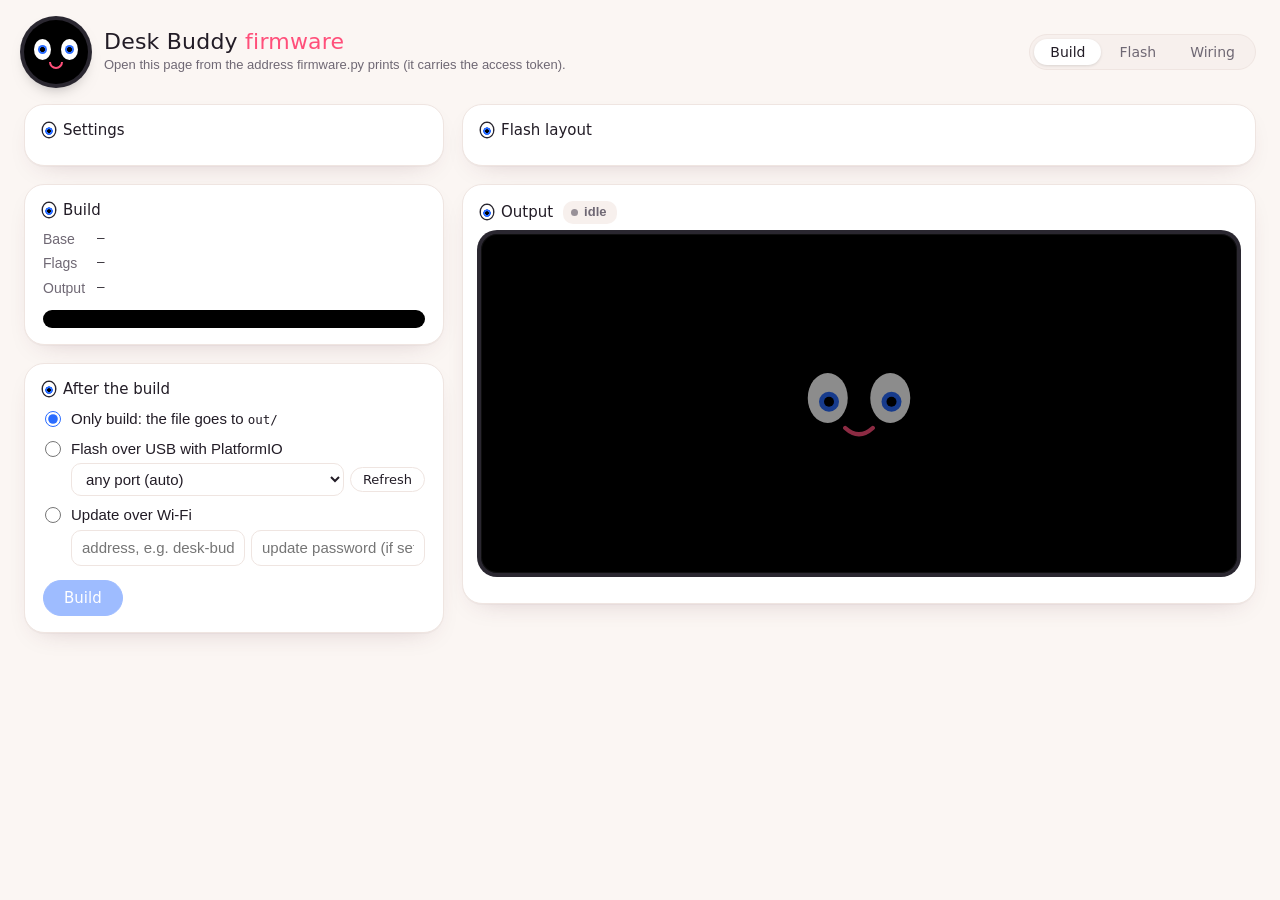
==== commit 4f216322: "Tools: firmware flash layout map and animation capacity estimate The Build tab has a Flash layout ca" ====
--- a/tools/firmware/index.html
+++ b/tools/firmware/index.html
@@ -51,12 +51,19 @@
       </div>
     </section>
   </div>
-  <section class="card logcard">
-    <div class="loghead"><h2>Output</h2><span class="status" id="status">idle</span><span class="sub" id="jobname"></span></div>
-    <pre id="log"></pre>
-    <div class="result" id="result"></div>
-  </section>
+  <div>
+    <section class="card">
+      <h2>Flash layout</h2>
+      <div id="layout"></div>
+    </section>
+    <section class="card logcard">
+      <div class="loghead"><h2>Output</h2><span class="status" id="status">idle</span><span class="sub" id="jobname"></span></div>
+      <pre id="log"></pre>
+      <div class="result" id="result"></div>
+    </section>
+  </div>
 </main>
+<script src="partmap.js"></script>
 <script>
 (() => {
   const $ = id => document.getElementById(id);
@@ -141,6 +148,16 @@
     }
   }
 
+  /* The flash map for the selected settings; the app's fill is the firmware size of this exact
+     build when it has been built (this session's result, or the .json in out/). */
+  let lib = null, lastJob = null;
+  function renderLayout() {
+    if (!cur || !cur.layout) return;
+    const r = lastJob && lastJob.name === cur.name && lastJob.result || {};
+    const appUsed = (r.flash && r.flash.used) || (cur.last_build && cur.last_build.app_bytes) || 0;
+    PartMap.render($('layout'), cur.layout, { appUsed, lib });
+  }
+
   function mode() { return document.querySelector('input[name=mode]:checked').value; }
   function upload() {
     const m = mode();
@@ -164,6 +181,7 @@
     $('p-out').textContent = cur.name ? doc.out_dir + '/' + cur.name + '.bin' : '–';
     $('p-cmd').textContent = cur.command ? (cur.flags.length ? 'PLATFORMIO_BUILD_FLAGS="' + cur.flags.join(' ') + '" ' : '') + cur.command : '';
     applyForced();
+    renderLayout();
     const msgs = $('p-msgs');
     msgs.textContent = '';
     for (const w of cur.warnings || []) msgs.append(el('div', { class: 'msg warn', text: w }));
@@ -241,7 +259,8 @@
       setStatus(j.status);
       $('jobname').textContent = j.name || '';
       renderResult(j);
-      if (j.status !== 'running') break;
+      lastJob = j;
+      if (j.status !== 'running') { renderLayout(); break; }
       await new Promise(r => setTimeout(r, 400));
     }
     polling = false;
@@ -290,6 +309,8 @@
     renderOptions();
     await changed();
     loadPorts();
+    lib = await api('/api/library').catch(() => null);
+    renderLayout();
     const j = await api('/api/job').catch(() => null);
     if (j && j.status !== 'idle') poll();
   })();
--- a/tools/firmware/style.css
+++ b/tools/firmware/style.css
@@ -186,3 +186,22 @@
 .progress { height: 10px; border-radius: 5px; background: var(--track); overflow: hidden; margin-top: 14px; }
 .progress div { height: 100%; width: 0; border-radius: 5px; background: var(--cyan); transition: width .2s; }
 .hidden { display: none !important; }
+/* flash map (partmap.js) */
+.pm-bar { display: flex; height: 46px; border-radius: 12px; overflow: hidden; border: 1px solid var(--line); background: var(--code); }
+.pm-seg { position: relative; flex: 1 1 0; min-width: 5px; display: flex; align-items: center; justify-content: center; color: #fff;
+  font-size: 12px; font-weight: 700; white-space: nowrap; overflow: hidden; border-right: 1px solid rgba(0, 0, 0, .3); }
+.pm-seg:last-child { border-right: 0; }
+.pm-seg span { position: relative; z-index: 1; padding: 0 6px; overflow: hidden; text-overflow: ellipsis; text-shadow: 0 1px 2px rgba(0, 0, 0, .45); }
+.pm-seg .pm-used { position: absolute; left: 0; top: 0; bottom: 0; background: rgba(0, 0, 0, .32); }
+.pm-seg.pm-over .pm-used { background: repeating-linear-gradient(135deg, rgba(0,0,0,.38) 0 6px, rgba(0,0,0,.2) 6px 12px); }
+.pm-unused { background: repeating-linear-gradient(135deg, var(--track) 0 5px, transparent 5px 10px) !important; color: var(--muted); }
+.pm-ticks { display: flex; justify-content: space-between; font-size: 11px; color: var(--muted); margin: 4px 2px 0; }
+.pm-est { display: flex; gap: 14px; align-items: center; margin-top: 14px; font-size: 14px; }
+.pm-big { font: 800 34px/1 var(--round, inherit); color: var(--accent); white-space: nowrap; }
+.pm-table { width: 100%; border-collapse: collapse; font-size: 13px; margin-top: 12px; }
+.pm-table th, .pm-table td { text-align: left; padding: 5px 8px; border-top: 1px solid var(--line); vertical-align: top; }
+.pm-table th { color: var(--muted); font-weight: 600; font-size: 11px; text-transform: uppercase; letter-spacing: .05em; border-top: 0; }
+.pm-sw { display: inline-block; width: 12px; height: 12px; border-radius: 4px; vertical-align: -1px; }
+.imgmap { margin-top: 10px; }
+#d-map:not(:empty) { margin-top: 10px; }
+.pm-legend { margin-top: 6px; font-size: 12px; }
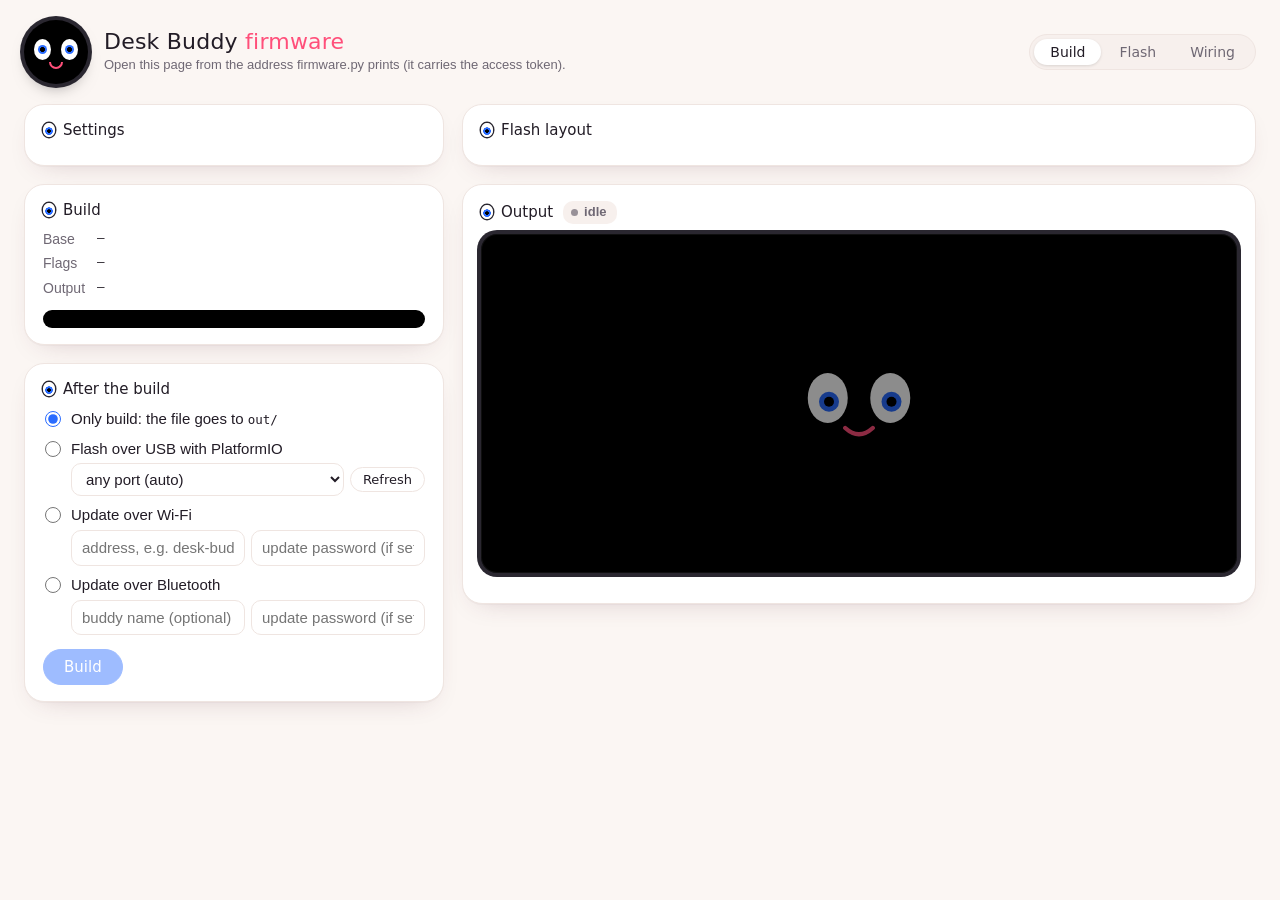
==== commit 09fc8623: "Tools: firmware updates over Bluetooth A new "Updates over Bluetooth" setting builds with -DBUDDY_BL" ====
--- a/tools/firmware/index.html
+++ b/tools/firmware/index.html
@@ -42,6 +42,10 @@
         <div class="mode" id="mode-ota">
           <input type="radio" name="mode" value="ota" id="m-ota"><label for="m-ota">Update over Wi-Fi</label>
           <div class="extra"><input type="text" id="host" placeholder="address, e.g. desk-buddy.local" aria-label="Buddy address"><input type="password" id="otapw" placeholder="update password (if set)" aria-label="Update password"></div>
+        </div>
+        <div class="mode" id="mode-ble">
+          <input type="radio" name="mode" value="ble" id="m-ble"><label for="m-ble">Update over Bluetooth</label>
+          <div class="extra"><input type="text" id="blename" placeholder="buddy name (optional)" aria-label="Buddy Bluetooth name"><input type="password" id="blepw" placeholder="update password (if set)" aria-label="Update password"></div>
         </div>
       </div>
       <div id="u-notes"></div>
@@ -163,6 +167,7 @@
     const m = mode();
     if (m === 'usb') return { type: 'usb', port: $('port').value || null };
     if (m === 'ota') return { type: 'ota', host: $('host').value.trim(), password: $('otapw').value };
+    if (m === 'ble') return { type: 'ble', name: $('blename').value.trim(), password: $('blepw').value };
     return null;
   }
 
@@ -171,6 +176,7 @@
     store.set('values', values);
     store.set('mode', mode());
     store.set('host', $('host').value.trim());
+    store.set('blename', $('blename').value.trim());
     const mine = ++seq;
     let res;
     try { res = await api('/api/plan', { values, upload: upload() }); } catch (e) { res = { errors: [e.message], warnings: [], flags: [] }; }
@@ -190,6 +196,11 @@
     const ota = !!cur.wifi_build;
     $('mode-ota').classList.toggle('disabled', !ota);
     $('m-ota').disabled = !ota;
+    // Bluetooth updates only for builds that have them (the buddy must already run such a build)
+    const ble = !!cur.ble_update_build;
+    $('mode-ble').classList.toggle('disabled', !ble);
+    $('m-ble').disabled = !ble;
+    if (!ble && mode() === 'ble') { document.querySelector('input[name=mode][value=none]').checked = true; }
     if (!ota && mode() === 'ota') { document.querySelector('input[name=mode][value=none]').checked = true; }
     const notes = $('u-notes');
     notes.textContent = '';
@@ -199,7 +210,7 @@
 
   function updateButtons(running = polling) {
     const m = mode();
-    $('go').textContent = m === 'usb' ? 'Build and flash' : m === 'ota' ? 'Build and update' : 'Build';
+    $('go').textContent = m === 'usb' ? 'Build and flash' : m === 'ota' || m === 'ble' ? 'Build and update' : 'Build';
     const bad = !cur || (cur.errors || []).length > 0 || !doc.pio || (m === 'ota' && !$('host').value.trim());
     $('go').disabled = running || bad;
     $('stop').classList.toggle('hidden', !running);
@@ -240,6 +251,7 @@
       box.append(el('div', {}, el('a', { class: 'button', href: 'flash.html?build=' + encodeURIComponent(r.name), text: 'Flash it in this browser' })));
     if (r.uploaded === 'usb') box.append(el('div', { class: 'msg note', text: 'Flashed over USB. The buddy restarts; give it a few seconds.' }));
     if (r.uploaded === 'ota') box.append(el('div', { class: 'msg note', text: 'Sent over Wi-Fi. The buddy installs it and restarts.' }));
+    if (r.uploaded === 'ble') box.append(el('div', { class: 'msg note', text: 'Sent over Bluetooth. The buddy installed it and restarts.' }));
   }
 
   async function poll() {
@@ -303,6 +315,7 @@
       values[o.id] = ok ? v : o.default;
     }
     $('host').value = store.get('host', '');
+    $('blename').value = store.get('blename', '');
     const m = store.get('mode', 'none');
     const r = document.querySelector('input[name=mode][value="' + m + '"]');
     if (r) r.checked = true;
